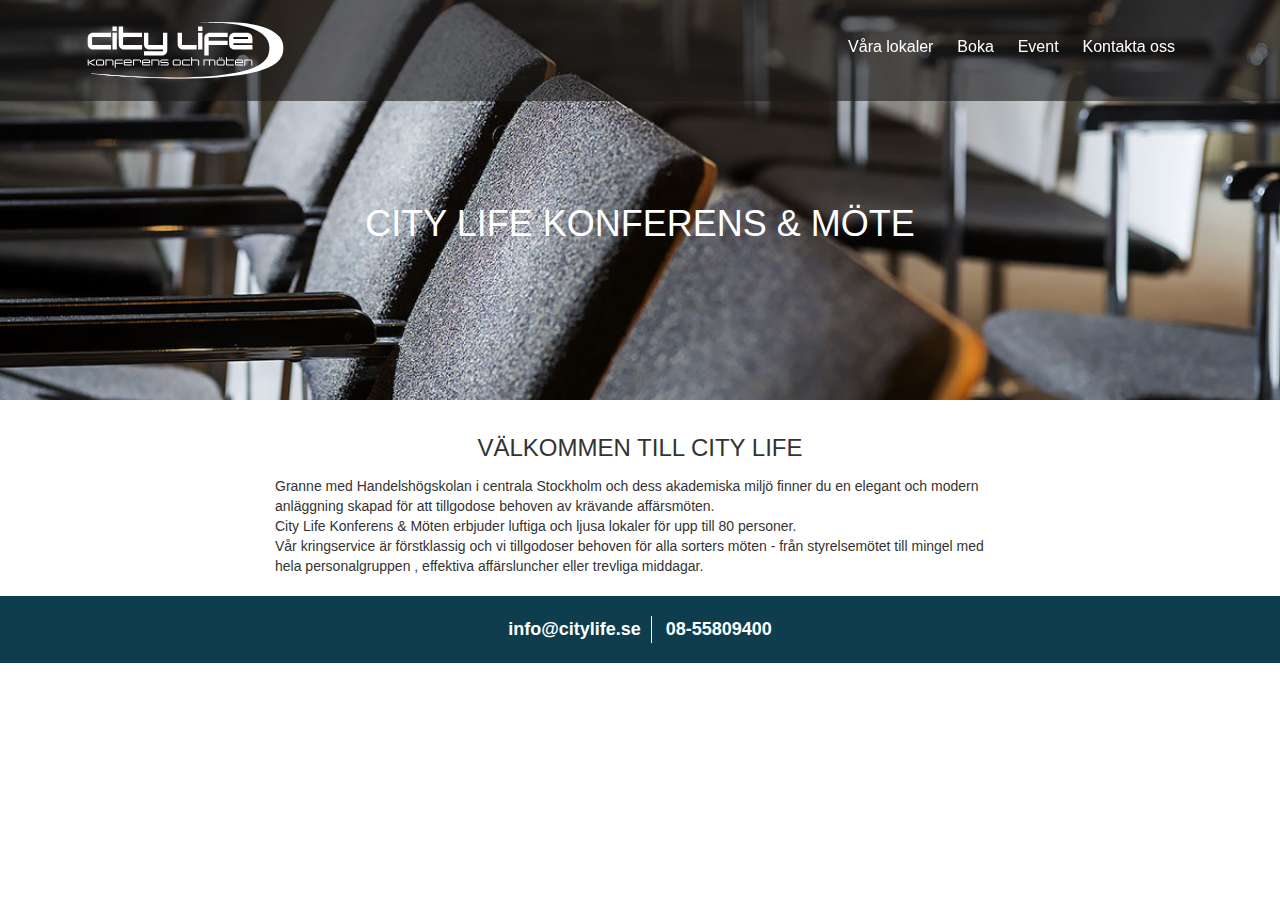
==== index.html @ 8a2322c7 "First commit" ====
<!DOCTYPE html>
<html lang="en">
<head>
	<meta charset="UTF-8">
	<title>Start</title>
	<link rel="stylesheet" href="css/screen.css">
	<script></script>
</head>
<body>
<header>
	<div class="container">
		<div class="col-sm-12">
			<a class="logo"><img src="img/citylife-logo.svg" alt="citylife"></a>
			<nav class="menu">
				<ul>
					<li><a href="#">Våra lokaler</a></li>
					<li><a href="#">Boka</a></li>
					<li><a href="#">Event</a></li>
					<li><a href="#">Kontakta oss</a></li>
				</ul>
			</nav>
		</div>
	</div>
</header>
<div class="section hero" style="background:url('img/cover.jpg')no-repeat center center; background-size:cover;">
	<h1 class="heading"><span>City Life </span>konferens & möte</h1>
</div>
<div class="section">
	<div class="container">
		<div class="col-md-8 col-md-offset-2 text-box">
			<h2>Välkommen till city life</h2>
			<p>Granne med Handelshögskolan i centrala Stockholm och dess akademiska miljö finner du en elegant och modern anläggning skapad för att tillgodose behoven av krävande affärsmöten.</p>
			<p>City Life Konferens & Möten erbjuder luftiga och ljusa lokaler för upp till 80 personer.</p>
			<p>Vår kringservice är förstklassig och vi tillgodoser behoven för alla sorters möten  - från styrelsemötet till mingel med hela personalgruppen , effektiva affärsluncher eller trevliga middagar.</p>
		</div>
	</div>
</div>
<div class="section seaweed">
	<div class="container">
		<div class="col-sm-12">
			<div class="contact-ribbon">
				<div><a href="mailto:info@citylife.se">info@citylife.se</a></div>
				<div><a href="tel:0855809400">08-55809400</a></div>
			</div>
		</div>
	</div>
</div>
<div class="section">
	<div class="container">
		<div class="col-md-4">
			<img src="" alt="">
		</div>
		<div class="col-md-4">
			<img src="" alt="">
		</div>
		<div class="col-md-4">
			<img src="" alt="">
		</div>
	</div>
</div>
	
</body>
</html>
---- css/screen.css ----
/* Welcome to Compass.
 * In this file you should write your main styles. (or centralize your imports)
 * Import this file using the following HTML or equivalent:
 * <link href="/stylesheets/screen.css" media="screen, projection" rel="stylesheet" type="text/css" /> */
html, body, div, span, applet, object, iframe,
h1, h2, h3, h4, h5, h6, p, blockquote, pre,
a, abbr, acronym, address, big, cite, code,
del, dfn, em, img, ins, kbd, q, s, samp,
small, strike, strong, sub, sup, tt, var,
b, u, i, center,
dl, dt, dd, ol, ul, li,
fieldset, form, label, legend,
table, caption, tbody, tfoot, thead, tr, th, td,
article, aside, canvas, details, embed,
figure, figcaption, footer, header, hgroup,
menu, nav, output, ruby, section, summary,
time, mark, audio, video {
  margin: 0;
  padding: 0;
  border: 0;
  font: inherit;
  font-size: 100%;
  vertical-align: baseline; }

html {
  line-height: 1; }

ol, ul {
  list-style: none; }

table {
  border-collapse: collapse;
  border-spacing: 0; }

caption, th, td {
  text-align: left;
  font-weight: normal;
  vertical-align: middle; }

q, blockquote {
  quotes: none; }
  q:before, q:after, blockquote:before, blockquote:after {
    content: "";
    content: none; }

a img {
  border: none; }

article, aside, details, figcaption, figure, footer, header, hgroup, main, menu, nav, section, summary {
  display: block; }

/*!
 * Bootstrap v3.2.0 (http://getbootstrap.com)
 * Copyright 2011-2014 Twitter, Inc.
 * Licensed under MIT (https://github.com/twbs/bootstrap/blob/master/LICENSE)
 */
/*!
 * Generated using the Bootstrap Customizer (http://getbootstrap.com/customize/?id=05fc7b23e7c29fdbbcbc)
 * Config saved to config.json and https://gist.github.com/05fc7b23e7c29fdbbcbc
 */
/*! normalize.css v3.0.1 | MIT License | git.io/normalize */
html {
  font-family: sans-serif;
  -ms-text-size-adjust: 100%;
  -webkit-text-size-adjust: 100%; }

body {
  margin: 0; }

article,
aside,
details,
figcaption,
figure,
footer,
header,
hgroup,
main,
nav,
section,
summary {
  display: block; }

audio,
canvas,
progress,
video {
  display: inline-block;
  vertical-align: baseline; }

audio:not([controls]) {
  display: none;
  height: 0; }

[hidden],
template {
  display: none; }

a {
  background: transparent; }

a:active,
a:hover {
  outline: 0; }

abbr[title] {
  border-bottom: 1px dotted; }

b,
strong {
  font-weight: bold; }

dfn {
  font-style: italic; }

h1 {
  font-size: 2em;
  margin: 0.67em 0; }

mark {
  background: #ff0;
  color: #000; }

small {
  font-size: 80%; }

sub,
sup {
  font-size: 75%;
  line-height: 0;
  position: relative;
  vertical-align: baseline; }

sup {
  top: -0.5em; }

sub {
  bottom: -0.25em; }

img {
  border: 0; }

svg:not(:root) {
  overflow: hidden; }

figure {
  margin: 1em 40px; }

hr {
  -moz-box-sizing: content-box;
  box-sizing: content-box;
  height: 0; }

pre {
  overflow: auto; }

code,
kbd,
pre,
samp {
  font-family: monospace, monospace;
  font-size: 1em; }

button,
input,
optgroup,
select,
textarea {
  color: inherit;
  font: inherit;
  margin: 0; }

button {
  overflow: visible; }

button,
select {
  text-transform: none; }

button,
html input[type="button"],
input[type="reset"],
input[type="submit"] {
  -webkit-appearance: button;
  cursor: pointer; }

button[disabled],
html input[disabled] {
  cursor: default; }

button::-moz-focus-inner,
input::-moz-focus-inner {
  border: 0;
  padding: 0; }

input {
  line-height: normal; }

input[type="checkbox"],
input[type="radio"] {
  box-sizing: border-box;
  padding: 0; }

input[type="number"]::-webkit-inner-spin-button,
input[type="number"]::-webkit-outer-spin-button {
  height: auto; }

input[type="search"] {
  -webkit-appearance: textfield;
  -moz-box-sizing: content-box;
  -webkit-box-sizing: content-box;
  box-sizing: content-box; }

input[type="search"]::-webkit-search-cancel-button,
input[type="search"]::-webkit-search-decoration {
  -webkit-appearance: none; }

fieldset {
  border: 1px solid #c0c0c0;
  margin: 0 2px;
  padding: 0.35em 0.625em 0.75em; }

legend {
  border: 0;
  padding: 0; }

textarea {
  overflow: auto; }

optgroup {
  font-weight: bold; }

table {
  border-collapse: collapse;
  border-spacing: 0; }

td,
th {
  padding: 0; }

* {
  -webkit-box-sizing: border-box;
  -moz-box-sizing: border-box;
  box-sizing: border-box; }

*:before,
*:after {
  -webkit-box-sizing: border-box;
  -moz-box-sizing: border-box;
  box-sizing: border-box; }

html {
  font-size: 10px;
  -webkit-tap-highlight-color: transparent; }

body {
  font-family: "Helvetica Neue", Helvetica, Arial, sans-serif;
  font-size: 14px;
  line-height: 1.42857143;
  color: #333333;
  background-color: #ffffff; }

input,
button,
select,
textarea {
  font-family: inherit;
  font-size: inherit;
  line-height: inherit; }

a {
  color: #428bca;
  text-decoration: none; }

a:hover,
a:focus {
  color: #2a6496;
  text-decoration: underline; }

a:focus {
  outline: thin dotted;
  outline: 5px auto -webkit-focus-ring-color;
  outline-offset: -2px; }

figure {
  margin: 0; }

img {
  vertical-align: middle; }

.img-responsive {
  display: block;
  width: 100% \9;
  max-width: 100%;
  height: auto; }

.img-rounded {
  border-radius: 6px; }

.img-thumbnail {
  padding: 4px;
  line-height: 1.42857143;
  background-color: #ffffff;
  border: 1px solid #dddddd;
  border-radius: 4px;
  -webkit-transition: all 0.2s ease-in-out;
  -o-transition: all 0.2s ease-in-out;
  transition: all 0.2s ease-in-out;
  display: inline-block;
  width: 100% \9;
  max-width: 100%;
  height: auto; }

.img-circle {
  border-radius: 50%; }

hr {
  margin-top: 20px;
  margin-bottom: 20px;
  border: 0;
  border-top: 1px solid #eeeeee; }

.sr-only {
  position: absolute;
  width: 1px;
  height: 1px;
  margin: -1px;
  padding: 0;
  overflow: hidden;
  clip: rect(0, 0, 0, 0);
  border: 0; }

.sr-only-focusable:active,
.sr-only-focusable:focus {
  position: static;
  width: auto;
  height: auto;
  margin: 0;
  overflow: visible;
  clip: auto; }

.container {
  margin-right: auto;
  margin-left: auto;
  padding-left: 15px;
  padding-right: 15px; }

@media (min-width: 768px) {
  .container {
    width: 750px; } }
@media (min-width: 992px) {
  .container {
    width: 970px; } }
@media (min-width: 1200px) {
  .container {
    width: 1170px; } }
.container-fluid {
  margin-right: auto;
  margin-left: auto;
  padding-left: 15px;
  padding-right: 15px; }

.row {
  margin-left: -15px;
  margin-right: -15px; }

.col-xs-1, .col-sm-1, .col-md-1, .col-lg-1, .col-xs-2, .col-sm-2, .col-md-2, .col-lg-2, .col-xs-3, .col-sm-3, .col-md-3, .col-lg-3, .col-xs-4, .col-sm-4, .col-md-4, .col-lg-4, .col-xs-5, .col-sm-5, .col-md-5, .col-lg-5, .col-xs-6, .col-sm-6, .col-md-6, .col-lg-6, .col-xs-7, .col-sm-7, .col-md-7, .col-lg-7, .col-xs-8, .col-sm-8, .col-md-8, .col-lg-8, .col-xs-9, .col-sm-9, .col-md-9, .col-lg-9, .col-xs-10, .col-sm-10, .col-md-10, .col-lg-10, .col-xs-11, .col-sm-11, .col-md-11, .col-lg-11, .col-xs-12, .col-sm-12, .col-md-12, .col-lg-12 {
  position: relative;
  min-height: 1px;
  padding-left: 15px;
  padding-right: 15px; }

.col-xs-1, .col-xs-2, .col-xs-3, .col-xs-4, .col-xs-5, .col-xs-6, .col-xs-7, .col-xs-8, .col-xs-9, .col-xs-10, .col-xs-11, .col-xs-12 {
  float: left; }

.col-xs-12 {
  width: 100%; }

.col-xs-11 {
  width: 91.66666667%; }

.col-xs-10 {
  width: 83.33333333%; }

.col-xs-9 {
  width: 75%; }

.col-xs-8 {
  width: 66.66666667%; }

.col-xs-7 {
  width: 58.33333333%; }

.col-xs-6 {
  width: 50%; }

.col-xs-5 {
  width: 41.66666667%; }

.col-xs-4 {
  width: 33.33333333%; }

.col-xs-3 {
  width: 25%; }

.col-xs-2 {
  width: 16.66666667%; }

.col-xs-1 {
  width: 8.33333333%; }

.col-xs-pull-12 {
  right: 100%; }

.col-xs-pull-11 {
  right: 91.66666667%; }

.col-xs-pull-10 {
  right: 83.33333333%; }

.col-xs-pull-9 {
  right: 75%; }

.col-xs-pull-8 {
  right: 66.66666667%; }

.col-xs-pull-7 {
  right: 58.33333333%; }

.col-xs-pull-6 {
  right: 50%; }

.col-xs-pull-5 {
  right: 41.66666667%; }

.col-xs-pull-4 {
  right: 33.33333333%; }

.col-xs-pull-3 {
  right: 25%; }

.col-xs-pull-2 {
  right: 16.66666667%; }

.col-xs-pull-1 {
  right: 8.33333333%; }

.col-xs-pull-0 {
  right: auto; }

.col-xs-push-12 {
  left: 100%; }

.col-xs-push-11 {
  left: 91.66666667%; }

.col-xs-push-10 {
  left: 83.33333333%; }

.col-xs-push-9 {
  left: 75%; }

.col-xs-push-8 {
  left: 66.66666667%; }

.col-xs-push-7 {
  left: 58.33333333%; }

.col-xs-push-6 {
  left: 50%; }

.col-xs-push-5 {
  left: 41.66666667%; }

.col-xs-push-4 {
  left: 33.33333333%; }

.col-xs-push-3 {
  left: 25%; }

.col-xs-push-2 {
  left: 16.66666667%; }

.col-xs-push-1 {
  left: 8.33333333%; }

.col-xs-push-0 {
  left: auto; }

.col-xs-offset-12 {
  margin-left: 100%; }

.col-xs-offset-11 {
  margin-left: 91.66666667%; }

.col-xs-offset-10 {
  margin-left: 83.33333333%; }

.col-xs-offset-9 {
  margin-left: 75%; }

.col-xs-offset-8 {
  margin-left: 66.66666667%; }

.col-xs-offset-7 {
  margin-left: 58.33333333%; }

.col-xs-offset-6 {
  margin-left: 50%; }

.col-xs-offset-5 {
  margin-left: 41.66666667%; }

.col-xs-offset-4 {
  margin-left: 33.33333333%; }

.col-xs-offset-3 {
  margin-left: 25%; }

.col-xs-offset-2 {
  margin-left: 16.66666667%; }

.col-xs-offset-1 {
  margin-left: 8.33333333%; }

.col-xs-offset-0 {
  margin-left: 0%; }

@media (min-width: 768px) {
  .col-sm-1, .col-sm-2, .col-sm-3, .col-sm-4, .col-sm-5, .col-sm-6, .col-sm-7, .col-sm-8, .col-sm-9, .col-sm-10, .col-sm-11, .col-sm-12 {
    float: left; }

  .col-sm-12 {
    width: 100%; }

  .col-sm-11 {
    width: 91.66666667%; }

  .col-sm-10 {
    width: 83.33333333%; }

  .col-sm-9 {
    width: 75%; }

  .col-sm-8 {
    width: 66.66666667%; }

  .col-sm-7 {
    width: 58.33333333%; }

  .col-sm-6 {
    width: 50%; }

  .col-sm-5 {
    width: 41.66666667%; }

  .col-sm-4 {
    width: 33.33333333%; }

  .col-sm-3 {
    width: 25%; }

  .col-sm-2 {
    width: 16.66666667%; }

  .col-sm-1 {
    width: 8.33333333%; }

  .col-sm-pull-12 {
    right: 100%; }

  .col-sm-pull-11 {
    right: 91.66666667%; }

  .col-sm-pull-10 {
    right: 83.33333333%; }

  .col-sm-pull-9 {
    right: 75%; }

  .col-sm-pull-8 {
    right: 66.66666667%; }

  .col-sm-pull-7 {
    right: 58.33333333%; }

  .col-sm-pull-6 {
    right: 50%; }

  .col-sm-pull-5 {
    right: 41.66666667%; }

  .col-sm-pull-4 {
    right: 33.33333333%; }

  .col-sm-pull-3 {
    right: 25%; }

  .col-sm-pull-2 {
    right: 16.66666667%; }

  .col-sm-pull-1 {
    right: 8.33333333%; }

  .col-sm-pull-0 {
    right: auto; }

  .col-sm-push-12 {
    left: 100%; }

  .col-sm-push-11 {
    left: 91.66666667%; }

  .col-sm-push-10 {
    left: 83.33333333%; }

  .col-sm-push-9 {
    left: 75%; }

  .col-sm-push-8 {
    left: 66.66666667%; }

  .col-sm-push-7 {
    left: 58.33333333%; }

  .col-sm-push-6 {
    left: 50%; }

  .col-sm-push-5 {
    left: 41.66666667%; }

  .col-sm-push-4 {
    left: 33.33333333%; }

  .col-sm-push-3 {
    left: 25%; }

  .col-sm-push-2 {
    left: 16.66666667%; }

  .col-sm-push-1 {
    left: 8.33333333%; }

  .col-sm-push-0 {
    left: auto; }

  .col-sm-offset-12 {
    margin-left: 100%; }

  .col-sm-offset-11 {
    margin-left: 91.66666667%; }

  .col-sm-offset-10 {
    margin-left: 83.33333333%; }

  .col-sm-offset-9 {
    margin-left: 75%; }

  .col-sm-offset-8 {
    margin-left: 66.66666667%; }

  .col-sm-offset-7 {
    margin-left: 58.33333333%; }

  .col-sm-offset-6 {
    margin-left: 50%; }

  .col-sm-offset-5 {
    margin-left: 41.66666667%; }

  .col-sm-offset-4 {
    margin-left: 33.33333333%; }

  .col-sm-offset-3 {
    margin-left: 25%; }

  .col-sm-offset-2 {
    margin-left: 16.66666667%; }

  .col-sm-offset-1 {
    margin-left: 8.33333333%; }

  .col-sm-offset-0 {
    margin-left: 0%; } }
@media (min-width: 992px) {
  .col-md-1, .col-md-2, .col-md-3, .col-md-4, .col-md-5, .col-md-6, .col-md-7, .col-md-8, .col-md-9, .col-md-10, .col-md-11, .col-md-12 {
    float: left; }

  .col-md-12 {
    width: 100%; }

  .col-md-11 {
    width: 91.66666667%; }

  .col-md-10 {
    width: 83.33333333%; }

  .col-md-9 {
    width: 75%; }

  .col-md-8 {
    width: 66.66666667%; }

  .col-md-7 {
    width: 58.33333333%; }

  .col-md-6 {
    width: 50%; }

  .col-md-5 {
    width: 41.66666667%; }

  .col-md-4 {
    width: 33.33333333%; }

  .col-md-3 {
    width: 25%; }

  .col-md-2 {
    width: 16.66666667%; }

  .col-md-1 {
    width: 8.33333333%; }

  .col-md-pull-12 {
    right: 100%; }

  .col-md-pull-11 {
    right: 91.66666667%; }

  .col-md-pull-10 {
    right: 83.33333333%; }

  .col-md-pull-9 {
    right: 75%; }

  .col-md-pull-8 {
    right: 66.66666667%; }

  .col-md-pull-7 {
    right: 58.33333333%; }

  .col-md-pull-6 {
    right: 50%; }

  .col-md-pull-5 {
    right: 41.66666667%; }

  .col-md-pull-4 {
    right: 33.33333333%; }

  .col-md-pull-3 {
    right: 25%; }

  .col-md-pull-2 {
    right: 16.66666667%; }

  .col-md-pull-1 {
    right: 8.33333333%; }

  .col-md-pull-0 {
    right: auto; }

  .col-md-push-12 {
    left: 100%; }

  .col-md-push-11 {
    left: 91.66666667%; }

  .col-md-push-10 {
    left: 83.33333333%; }

  .col-md-push-9 {
    left: 75%; }

  .col-md-push-8 {
    left: 66.66666667%; }

  .col-md-push-7 {
    left: 58.33333333%; }

  .col-md-push-6 {
    left: 50%; }

  .col-md-push-5 {
    left: 41.66666667%; }

  .col-md-push-4 {
    left: 33.33333333%; }

  .col-md-push-3 {
    left: 25%; }

  .col-md-push-2 {
    left: 16.66666667%; }

  .col-md-push-1 {
    left: 8.33333333%; }

  .col-md-push-0 {
    left: auto; }

  .col-md-offset-12 {
    margin-left: 100%; }

  .col-md-offset-11 {
    margin-left: 91.66666667%; }

  .col-md-offset-10 {
    margin-left: 83.33333333%; }

  .col-md-offset-9 {
    margin-left: 75%; }

  .col-md-offset-8 {
    margin-left: 66.66666667%; }

  .col-md-offset-7 {
    margin-left: 58.33333333%; }

  .col-md-offset-6 {
    margin-left: 50%; }

  .col-md-offset-5 {
    margin-left: 41.66666667%; }

  .col-md-offset-4 {
    margin-left: 33.33333333%; }

  .col-md-offset-3 {
    margin-left: 25%; }

  .col-md-offset-2 {
    margin-left: 16.66666667%; }

  .col-md-offset-1 {
    margin-left: 8.33333333%; }

  .col-md-offset-0 {
    margin-left: 0%; } }
@media (min-width: 1200px) {
  .col-lg-1, .col-lg-2, .col-lg-3, .col-lg-4, .col-lg-5, .col-lg-6, .col-lg-7, .col-lg-8, .col-lg-9, .col-lg-10, .col-lg-11, .col-lg-12 {
    float: left; }

  .col-lg-12 {
    width: 100%; }

  .col-lg-11 {
    width: 91.66666667%; }

  .col-lg-10 {
    width: 83.33333333%; }

  .col-lg-9 {
    width: 75%; }

  .col-lg-8 {
    width: 66.66666667%; }

  .col-lg-7 {
    width: 58.33333333%; }

  .col-lg-6 {
    width: 50%; }

  .col-lg-5 {
    width: 41.66666667%; }

  .col-lg-4 {
    width: 33.33333333%; }

  .col-lg-3 {
    width: 25%; }

  .col-lg-2 {
    width: 16.66666667%; }

  .col-lg-1 {
    width: 8.33333333%; }

  .col-lg-pull-12 {
    right: 100%; }

  .col-lg-pull-11 {
    right: 91.66666667%; }

  .col-lg-pull-10 {
    right: 83.33333333%; }

  .col-lg-pull-9 {
    right: 75%; }

  .col-lg-pull-8 {
    right: 66.66666667%; }

  .col-lg-pull-7 {
    right: 58.33333333%; }

  .col-lg-pull-6 {
    right: 50%; }

  .col-lg-pull-5 {
    right: 41.66666667%; }

  .col-lg-pull-4 {
    right: 33.33333333%; }

  .col-lg-pull-3 {
    right: 25%; }

  .col-lg-pull-2 {
    right: 16.66666667%; }

  .col-lg-pull-1 {
    right: 8.33333333%; }

  .col-lg-pull-0 {
    right: auto; }

  .col-lg-push-12 {
    left: 100%; }

  .col-lg-push-11 {
    left: 91.66666667%; }

  .col-lg-push-10 {
    left: 83.33333333%; }

  .col-lg-push-9 {
    left: 75%; }

  .col-lg-push-8 {
    left: 66.66666667%; }

  .col-lg-push-7 {
    left: 58.33333333%; }

  .col-lg-push-6 {
    left: 50%; }

  .col-lg-push-5 {
    left: 41.66666667%; }

  .col-lg-push-4 {
    left: 33.33333333%; }

  .col-lg-push-3 {
    left: 25%; }

  .col-lg-push-2 {
    left: 16.66666667%; }

  .col-lg-push-1 {
    left: 8.33333333%; }

  .col-lg-push-0 {
    left: auto; }

  .col-lg-offset-12 {
    margin-left: 100%; }

  .col-lg-offset-11 {
    margin-left: 91.66666667%; }

  .col-lg-offset-10 {
    margin-left: 83.33333333%; }

  .col-lg-offset-9 {
    margin-left: 75%; }

  .col-lg-offset-8 {
    margin-left: 66.66666667%; }

  .col-lg-offset-7 {
    margin-left: 58.33333333%; }

  .col-lg-offset-6 {
    margin-left: 50%; }

  .col-lg-offset-5 {
    margin-left: 41.66666667%; }

  .col-lg-offset-4 {
    margin-left: 33.33333333%; }

  .col-lg-offset-3 {
    margin-left: 25%; }

  .col-lg-offset-2 {
    margin-left: 16.66666667%; }

  .col-lg-offset-1 {
    margin-left: 8.33333333%; }

  .col-lg-offset-0 {
    margin-left: 0%; } }
.clearfix:before,
.clearfix:after,
.container:before,
.container:after,
.container-fluid:before,
.container-fluid:after,
.row:before,
.row:after {
  content: " ";
  display: table; }

.clearfix:after,
.container:after,
.container-fluid:after,
.row:after {
  clear: both; }

.center-block {
  display: block;
  margin-left: auto;
  margin-right: auto; }

.pull-right {
  float: right !important; }

.pull-left {
  float: left !important; }

.hide {
  display: none !important; }

.show {
  display: block !important; }

.invisible {
  visibility: hidden; }

.text-hide {
  font: 0/0 a;
  color: transparent;
  text-shadow: none;
  background-color: transparent;
  border: 0; }

.hidden {
  display: none !important;
  visibility: hidden !important; }

.affix {
  position: fixed;
  -webkit-transform: translate3d(0, 0, 0);
  transform: translate3d(0, 0, 0); }

.nav-justified {
  width: 100%; }

.nav-justified > li {
  float: none; }

.nav-justified > li > a {
  margin-bottom: 5px;
  text-align: center; }

.nav-justified > .dropdown .dropdown-menu {
  top: auto;
  left: auto; }

@media (min-width: 768px) {
  .nav-justified > li {
    display: table-cell;
    width: 1%; }

  .nav-justified > li > a {
    margin-bottom: 0; } }
.fade {
  opacity: 0;
  -webkit-transition: opacity .15s linear;
  -o-transition: opacity .15s linear;
  transition: opacity .15s linear; }

.fade.in {
  opacity: 1; }

.collapsing {
  position: relative;
  height: 0;
  overflow: hidden;
  -webkit-transition: height .35s ease;
  -o-transition: height .35s ease;
  transition: height .35s ease; }

.btn {
  display: inline-block;
  padding: 6px 12px;
  margin-bottom: 0;
  font-size: 14px;
  font-weight: 400;
  line-height: 1.42857143;
  text-align: center;
  white-space: nowrap;
  vertical-align: middle;
  cursor: pointer;
  -webkit-user-select: none;
  -moz-user-select: none;
  -ms-user-select: none;
  user-select: none;
  background-image: none;
  border: 1px solid transparent;
  border-radius: 4px; }

.btn:focus, .btn:active:focus, .btn.active:focus {
  outline: thin dotted;
  outline: 5px auto -webkit-focus-ring-color;
  outline-offset: -2px; }

.btn:hover, .btn:focus {
  color: #333;
  text-decoration: none; }

.btn:active, .btn.active {
  background-image: none;
  outline: 0;
  -webkit-box-shadow: inset 0 3px 5px rgba(0, 0, 0, 0.125);
  box-shadow: inset 0 3px 5px rgba(0, 0, 0, 0.125); }

.btn.disabled, .btn[disabled], fieldset[disabled] .btn {
  pointer-events: none;
  cursor: not-allowed;
  filter: alpha(opacity=65);
  -webkit-box-shadow: none;
  box-shadow: none;
  opacity: 0.65; }

.btn-default {
  color: #333;
  background-color: #fff;
  border-color: #ccc; }

.btn-default:hover, .btn-default:focus, .btn-default:active, .btn-default.active, .open > .dropdown-toggle.btn-default {
  color: #333;
  background-color: #e6e6e6;
  border-color: #adadad; }

.btn-default:active, .btn-default.active, .open > .dropdown-toggle.btn-default {
  background-image: none; }

.btn-default.disabled, .btn-default[disabled], fieldset[disabled] .btn-default, .btn-default.disabled:hover, .btn-default[disabled]:hover, fieldset[disabled] .btn-default:hover, .btn-default.disabled:focus, .btn-default[disabled]:focus, fieldset[disabled] .btn-default:focus, .btn-default.disabled:active, .btn-default[disabled]:active, fieldset[disabled] .btn-default:active, .btn-default.disabled.active, .btn-default[disabled].active, fieldset[disabled] .btn-default.active {
  background-color: #fff;
  border-color: #ccc; }

.btn-default .badge {
  color: #fff;
  background-color: #333; }

.btn-primary {
  color: #fff;
  background-color: #428bca;
  border-color: #357ebd; }

.btn-primary:hover, .btn-primary:focus, .btn-primary:active, .btn-primary.active, .open > .dropdown-toggle.btn-primary {
  color: #fff;
  background-color: #3071a9;
  border-color: #285e8e; }

.btn-primary:active, .btn-primary.active, .open > .dropdown-toggle.btn-primary {
  background-image: none; }

.btn-primary.disabled, .btn-primary[disabled], fieldset[disabled] .btn-primary, .btn-primary.disabled:hover, .btn-primary[disabled]:hover, fieldset[disabled] .btn-primary:hover, .btn-primary.disabled:focus, .btn-primary[disabled]:focus, fieldset[disabled] .btn-primary:focus, .btn-primary.disabled:active, .btn-primary[disabled]:active, fieldset[disabled] .btn-primary:active, .btn-primary.disabled.active, .btn-primary[disabled].active, fieldset[disabled] .btn-primary.active {
  background-color: #428bca;
  border-color: #357ebd; }

.btn-primary .badge {
  color: #428bca;
  background-color: #fff; }

.btn-success {
  color: #fff;
  background-color: #5cb85c;
  border-color: #4cae4c; }

.btn-success:hover, .btn-success:focus, .btn-success:active, .btn-success.active, .open > .dropdown-toggle.btn-success {
  color: #fff;
  background-color: #449d44;
  border-color: #398439; }

.btn-success:active, .btn-success.active, .open > .dropdown-toggle.btn-success {
  background-image: none; }

.btn-success.disabled, .btn-success[disabled], fieldset[disabled] .btn-success, .btn-success.disabled:hover, .btn-success[disabled]:hover, fieldset[disabled] .btn-success:hover, .btn-success.disabled:focus, .btn-success[disabled]:focus, fieldset[disabled] .btn-success:focus, .btn-success.disabled:active, .btn-success[disabled]:active, fieldset[disabled] .btn-success:active, .btn-success.disabled.active, .btn-success[disabled].active, fieldset[disabled] .btn-success.active {
  background-color: #5cb85c;
  border-color: #4cae4c; }

.btn-success .badge {
  color: #5cb85c;
  background-color: #fff; }

.btn-info {
  color: #fff;
  background-color: #5bc0de;
  border-color: #46b8da; }

.btn-info:hover, .btn-info:focus, .btn-info:active, .btn-info.active, .open > .dropdown-toggle.btn-info {
  color: #fff;
  background-color: #31b0d5;
  border-color: #269abc; }

.btn-info:active, .btn-info.active, .open > .dropdown-toggle.btn-info {
  background-image: none; }

.btn-info.disabled, .btn-info[disabled], fieldset[disabled] .btn-info, .btn-info.disabled:hover, .btn-info[disabled]:hover, fieldset[disabled] .btn-info:hover, .btn-info.disabled:focus, .btn-info[disabled]:focus, fieldset[disabled] .btn-info:focus, .btn-info.disabled:active, .btn-info[disabled]:active, fieldset[disabled] .btn-info:active, .btn-info.disabled.active, .btn-info[disabled].active, fieldset[disabled] .btn-info.active {
  background-color: #5bc0de;
  border-color: #46b8da; }

.btn-info .badge {
  color: #5bc0de;
  background-color: #fff; }

.btn-warning {
  color: #fff;
  background-color: #f0ad4e;
  border-color: #eea236; }

.btn-warning:hover, .btn-warning:focus, .btn-warning:active, .btn-warning.active, .open > .dropdown-toggle.btn-warning {
  color: #fff;
  background-color: #ec971f;
  border-color: #d58512; }

.btn-warning:active, .btn-warning.active, .open > .dropdown-toggle.btn-warning {
  background-image: none; }

.btn-warning.disabled, .btn-warning[disabled], fieldset[disabled] .btn-warning, .btn-warning.disabled:hover, .btn-warning[disabled]:hover, fieldset[disabled] .btn-warning:hover, .btn-warning.disabled:focus, .btn-warning[disabled]:focus, fieldset[disabled] .btn-warning:focus, .btn-warning.disabled:active, .btn-warning[disabled]:active, fieldset[disabled] .btn-warning:active, .btn-warning.disabled.active, .btn-warning[disabled].active, fieldset[disabled] .btn-warning.active {
  background-color: #f0ad4e;
  border-color: #eea236; }

.btn-warning .badge {
  color: #f0ad4e;
  background-color: #fff; }

.btn-danger {
  color: #fff;
  background-color: #d9534f;
  border-color: #d43f3a; }

.btn-danger:hover, .btn-danger:focus, .btn-danger:active, .btn-danger.active, .open > .dropdown-toggle.btn-danger {
  color: #fff;
  background-color: #c9302c;
  border-color: #ac2925; }

.btn-danger:active, .btn-danger.active, .open > .dropdown-toggle.btn-danger {
  background-image: none; }

.btn-danger.disabled, .btn-danger[disabled], fieldset[disabled] .btn-danger, .btn-danger.disabled:hover, .btn-danger[disabled]:hover, fieldset[disabled] .btn-danger:hover, .btn-danger.disabled:focus, .btn-danger[disabled]:focus, fieldset[disabled] .btn-danger:focus, .btn-danger.disabled:active, .btn-danger[disabled]:active, fieldset[disabled] .btn-danger:active, .btn-danger.disabled.active, .btn-danger[disabled].active, fieldset[disabled] .btn-danger.active {
  background-color: #d9534f;
  border-color: #d43f3a; }

.btn-danger .badge {
  color: #d9534f;
  background-color: #fff; }

.btn-link {
  font-weight: 400;
  color: #428bca;
  cursor: pointer;
  border-radius: 0; }

.btn-link, .btn-link:active, .btn-link[disabled], fieldset[disabled] .btn-link {
  background-color: transparent;
  -webkit-box-shadow: none;
  box-shadow: none; }

.btn-link, .btn-link:hover, .btn-link:focus, .btn-link:active {
  border-color: transparent; }

.btn-link:hover, .btn-link:focus {
  color: #2a6496;
  text-decoration: underline;
  background-color: transparent; }

.btn-link[disabled]:hover, fieldset[disabled] .btn-link:hover, .btn-link[disabled]:focus, fieldset[disabled] .btn-link:focus {
  color: #777;
  text-decoration: none; }

.btn-lg, .btn-group-lg > .btn {
  padding: 10px 16px;
  font-size: 18px;
  line-height: 1.33;
  border-radius: 6px; }

.btn-sm, .btn-group-sm > .btn {
  padding: 5px 10px;
  font-size: 12px;
  line-height: 1.5;
  border-radius: 3px; }

.btn-xs, .btn-group-xs > .btn {
  padding: 1px 5px;
  font-size: 12px;
  line-height: 1.5;
  border-radius: 3px; }

.btn-block {
  display: block;
  width: 100%; }

.btn-block + .btn-block {
  margin-top: 5px; }

input[type=submit].btn-block, input[type=reset].btn-block, input[type=button].btn-block {
  width: 100%; }

.fade {
  opacity: 0;
  -webkit-transition: opacity .15s linear;
  -o-transition: opacity .15s linear;
  transition: opacity 0.15s linear; }

.fade.in {
  opacity: 1; }

.collapse {
  display: none; }

.collapse.in {
  display: block; }

tr.collapse.in {
  display: table-row; }

tbody.collapse.in {
  display: table-row-group; }

.collapsing {
  position: relative;
  height: 0;
  overflow: hidden;
  -webkit-transition: height .35s ease;
  -o-transition: height .35s ease;
  transition: height 0.35s ease; }

.caret {
  display: inline-block;
  width: 22px;
  height: 20px;
  margin-left: 2px;
  vertical-align: middle;
  border-top: 4px solid;
  border-right: 4px solid transparent;
  border-left: 4px solid transparent; }

.dropdown {
  position: relative; }

.dropdown-toggle:focus {
  outline: 0; }

.dropdown-menu {
  position: absolute;
  top: 100%;
  left: 0;
  z-index: 1000;
  display: none;
  float: left;
  min-width: 160px;
  padding: 5px 0;
  margin: 2px 0 0;
  font-size: 14px;
  text-align: left;
  list-style: none;
  background-color: #fff;
  -webkit-background-clip: padding-box;
  background-clip: padding-box;
  border: 1px solid #ccc;
  border: 1px solid rgba(0, 0, 0, 0.15);
  border-radius: 4px;
  -webkit-box-shadow: 0 6px 12px rgba(0, 0, 0, 0.175);
  box-shadow: 0 6px 12px rgba(0, 0, 0, 0.175); }

.dropdown-menu.pull-right {
  right: 0;
  left: auto; }

.dropdown-menu .divider {
  height: 1px;
  margin: 9px 0;
  overflow: hidden;
  background-color: #e5e5e5; }

.dropdown-menu > li > a {
  display: block;
  padding: 3px 20px;
  clear: both;
  font-weight: 400;
  line-height: 1.42857143;
  color: #333;
  white-space: nowrap; }

.dropdown-menu > li > a:hover, .dropdown-menu > li > a:focus {
  color: #262626;
  text-decoration: none;
  background-color: #f5f5f5; }

.dropdown-menu > .active > a, .dropdown-menu > .active > a:hover, .dropdown-menu > .active > a:focus {
  color: #fff;
  text-decoration: none;
  background-color: #428bca;
  outline: 0; }

.dropdown-menu > .disabled > a, .dropdown-menu > .disabled > a:hover, .dropdown-menu > .disabled > a:focus {
  color: #777; }

.dropdown-menu > .disabled > a:hover, .dropdown-menu > .disabled > a:focus {
  text-decoration: none;
  cursor: not-allowed;
  background-color: transparent;
  background-image: none;
  filter: progid:DXImageTransform.Microsoft.gradient(enabled=false); }

.open > .dropdown-menu {
  display: block; }

.open > a {
  outline: 0; }

.dropdown-menu-right {
  right: 0;
  left: auto; }

.dropdown-menu-left {
  right: auto;
  left: 0; }

.dropdown-header {
  display: block;
  padding: 3px 20px;
  font-size: 12px;
  line-height: 1.42857143;
  color: #777;
  white-space: nowrap; }

.dropdown-backdrop {
  position: fixed;
  top: 0;
  right: 0;
  bottom: 0;
  left: 0;
  z-index: 990; }

.pull-right > .dropdown-menu {
  right: 0;
  left: auto; }

.dropup .caret, .navbar-fixed-bottom .dropdown .caret {
  content: "";
  border-top: 0;
  border-bottom: 4px solid; }

.dropup .dropdown-menu, .navbar-fixed-bottom .dropdown .dropdown-menu {
  top: auto;
  bottom: 100%;
  margin-bottom: 1px; }

@media (min-width: 768px) {
  .navbar-right .dropdown-menu {
    right: 0;
    left: auto; }

  .navbar-right .dropdown-menu-left {
    right: auto;
    left: 0; } }
.btn-group, .btn-group-vertical {
  position: relative;
  display: inline-block;
  vertical-align: middle; }

.btn-group > .btn, .btn-group-vertical > .btn {
  position: relative;
  float: left; }

.btn-group > .btn:hover, .btn-group-vertical > .btn:hover, .btn-group > .btn:focus, .btn-group-vertical > .btn:focus, .btn-group > .btn:active, .btn-group-vertical > .btn:active, .btn-group > .btn.active, .btn-group-vertical > .btn.active {
  z-index: 2; }

.btn-group > .btn:focus, .btn-group-vertical > .btn:focus {
  outline: 0; }

.btn-group .btn + .btn, .btn-group .btn + .btn-group, .btn-group .btn-group + .btn, .btn-group .btn-group + .btn-group {
  margin-left: -1px; }

.btn-toolbar {
  margin-left: -5px; }

.btn-toolbar .btn-group, .btn-toolbar .input-group {
  float: left; }

.btn-toolbar > .btn, .btn-toolbar > .btn-group, .btn-toolbar > .input-group {
  margin-left: 5px; }

.btn-group > .btn:not(:first-child):not(:last-child):not(.dropdown-toggle) {
  border-radius: 0; }

.btn-group > .btn:first-child {
  margin-left: 0; }

.btn-group > .btn:first-child:not(:last-child):not(.dropdown-toggle) {
  border-top-right-radius: 0;
  border-bottom-right-radius: 0; }

.btn-group > .btn:last-child:not(:first-child), .btn-group > .dropdown-toggle:not(:first-child) {
  border-top-left-radius: 0;
  border-bottom-left-radius: 0; }

.btn-group > .btn-group {
  float: left; }

.btn-group > .btn-group:not(:first-child):not(:last-child) > .btn {
  border-radius: 0; }

.btn-group > .btn-group:first-child > .btn:last-child, .btn-group > .btn-group:first-child > .dropdown-toggle {
  border-top-right-radius: 0;
  border-bottom-right-radius: 0; }

.btn-group > .btn-group:last-child > .btn:first-child {
  border-top-left-radius: 0;
  border-bottom-left-radius: 0; }

.btn-group .dropdown-toggle:active, .btn-group.open .dropdown-toggle {
  outline: 0; }

.btn-group > .btn + .dropdown-toggle {
  padding-right: 8px;
  padding-left: 8px; }

.btn-group > .btn-lg + .dropdown-toggle {
  padding-right: 12px;
  padding-left: 12px; }

.btn-group.open .dropdown-toggle {
  -webkit-box-shadow: inset 0 3px 5px rgba(0, 0, 0, 0.125);
  box-shadow: inset 0 3px 5px rgba(0, 0, 0, 0.125); }

.btn-group.open .dropdown-toggle.btn-link {
  -webkit-box-shadow: none;
  box-shadow: none; }

.btn .caret {
  margin-left: 0; }

.btn-lg .caret {
  border-width: 5px 5px 0;
  border-bottom-width: 0; }

.dropup .btn-lg .caret {
  border-width: 0 5px 5px; }

.btn-group-vertical > .btn, .btn-group-vertical > .btn-group, .btn-group-vertical > .btn-group > .btn {
  display: block;
  float: none;
  width: 100%;
  max-width: 100%; }

.btn-group-vertical > .btn-group > .btn {
  float: none; }

.btn-group-vertical > .btn + .btn, .btn-group-vertical > .btn + .btn-group, .btn-group-vertical > .btn-group + .btn, .btn-group-vertical > .btn-group + .btn-group {
  margin-top: -1px;
  margin-left: 0; }

.btn-group-vertical > .btn:not(:first-child):not(:last-child) {
  border-radius: 0; }

.btn-group-vertical > .btn:first-child:not(:last-child) {
  border-top-right-radius: 4px;
  border-bottom-right-radius: 0;
  border-bottom-left-radius: 0; }

.btn-group-vertical > .btn:last-child:not(:first-child) {
  border-top-left-radius: 0;
  border-top-right-radius: 0;
  border-bottom-left-radius: 4px; }

.btn-group-vertical > .btn-group:not(:first-child):not(:last-child) > .btn {
  border-radius: 0; }

.btn-group-vertical > .btn-group:first-child:not(:last-child) > .btn:last-child, .btn-group-vertical > .btn-group:first-child:not(:last-child) > .dropdown-toggle {
  border-bottom-right-radius: 0;
  border-bottom-left-radius: 0; }

.btn-group-vertical > .btn-group:last-child:not(:first-child) > .btn:first-child {
  border-top-left-radius: 0;
  border-top-right-radius: 0; }

.btn-group-justified {
  display: table;
  width: 100%;
  table-layout: fixed;
  border-collapse: separate; }

.btn-group-justified > .btn, .btn-group-justified > .btn-group {
  display: table-cell;
  float: none;
  width: 1%; }

.btn-group-justified > .btn-group .btn {
  width: 100%; }

.btn-group-justified > .btn-group .dropdown-menu {
  left: auto; }

[data-toggle=buttons] > .btn > input[type=radio], [data-toggle=buttons] > .btn > input[type=checkbox] {
  position: absolute;
  z-index: -1;
  filter: alpha(opacity=0);
  opacity: 0; }

.hero {
  height: 400px;
  overflow: hidden; }
  .hero .heading {
    text-align: center;
    position: relative;
    top: 50%;
    -webkit-transform: translateY(-50%);
    -ms-transform: translateY(-50%);
    transform: translateY(-50%);
    color: #FFFFFF;
    text-transform: uppercase;
    font-size: 36px; }

.contact-ribbon {
  text-align: center; }
  .contact-ribbon div {
    display: inline-block;
    padding: 0 10px; }
    .contact-ribbon div:first-child {
      border-right: 1px solid #FFFFFF; }
  .contact-ribbon a {
    color: #FFFFFF;
    font-size: 18px;
    line-height: 1.5;
    font-weight: bold;
    display: inline-block; }

h1 {
  font-size: 36px;
  line-height: 1.5; }

h2 {
  font-size: 24px;
  line-height: 1.5;
  text-align: center;
  text-transform: uppercase;
  margin: 10px 0; }

.section {
  margin-bottom: 20px; }
  .section.seaweed {
    background: #0E3E4E;
    padding: 20px 0; }

header {
  background: rgba(26, 25, 25, 0.6);
  position: fixed;
  width: 100%; }
  header .logo {
    float: left;
    display: inline-block;
    margin: 20px 0; }
    header .logo img {
      width: 200px;
      height: auto; }
  header .menu {
    line-height: 55px;
    display: block;
    float: right;
    padding: 20px 0; }
    header .menu ul li {
      display: inline;
      line-height: 1.5;
      margin-right: 20px; }
      header .menu ul li a {
        color: #FFFFFF;
        font-size: 16px; }
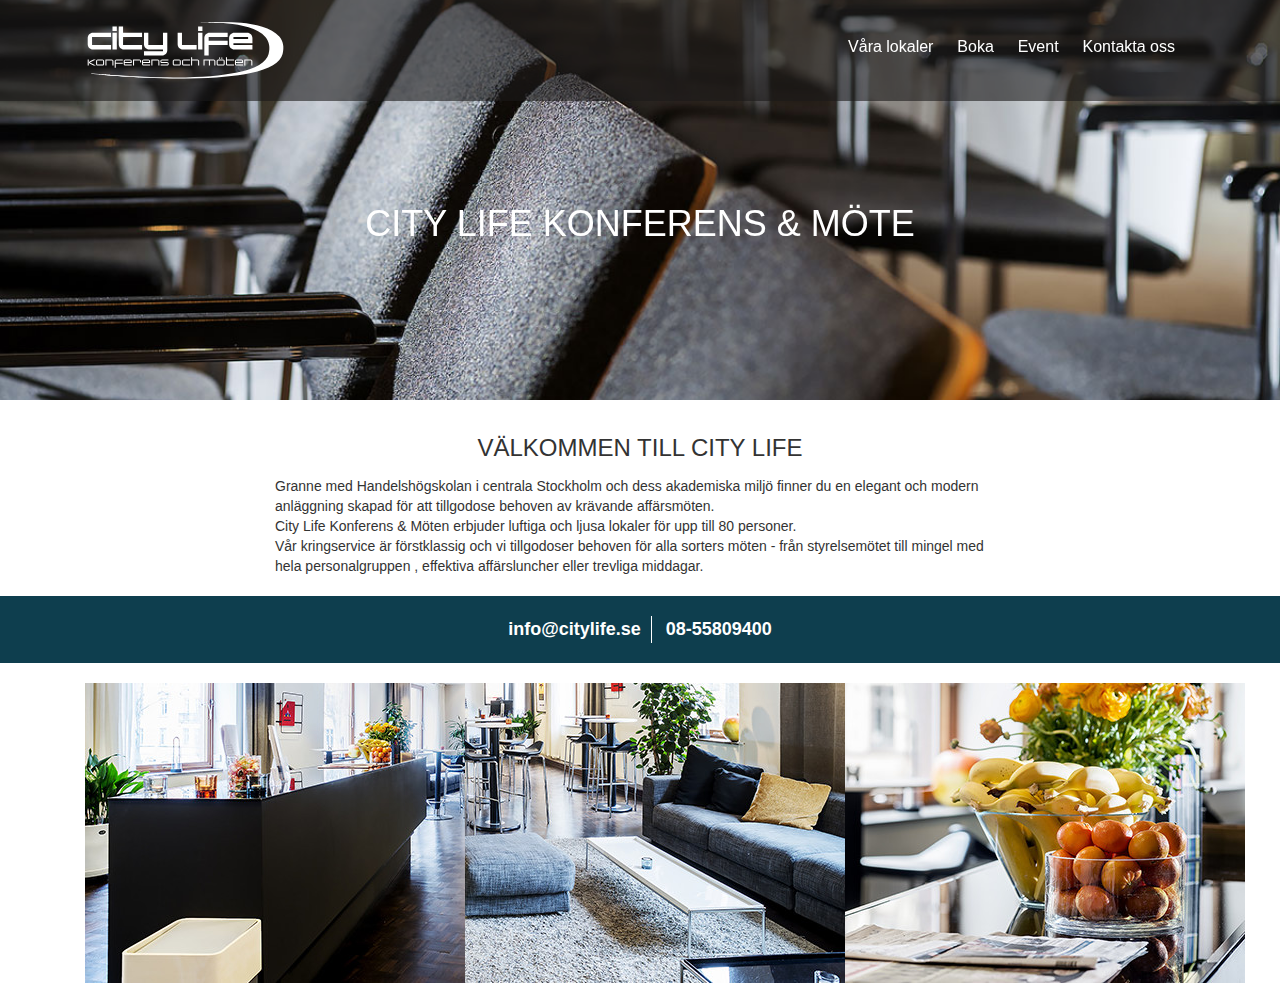
==== commit 16cd56c4: "unfinished markup" ====
--- a/index.html
+++ b/index.html
@@ -48,13 +48,13 @@
 <div class="section">
 	<div class="container">
 		<div class="col-md-4">
-			<img src="" alt="">
+			<img src="img/lokal1.jpg" alt="lokal1">
 		</div>
 		<div class="col-md-4">
-			<img src="" alt="">
+			<img src="img/lokal2.jpg" alt="lokal2">
 		</div>
 		<div class="col-md-4">
-			<img src="" alt="">
+			<img src="img/lokal3.jpg" alt="lokal3">
 		</div>
 	</div>
 </div>
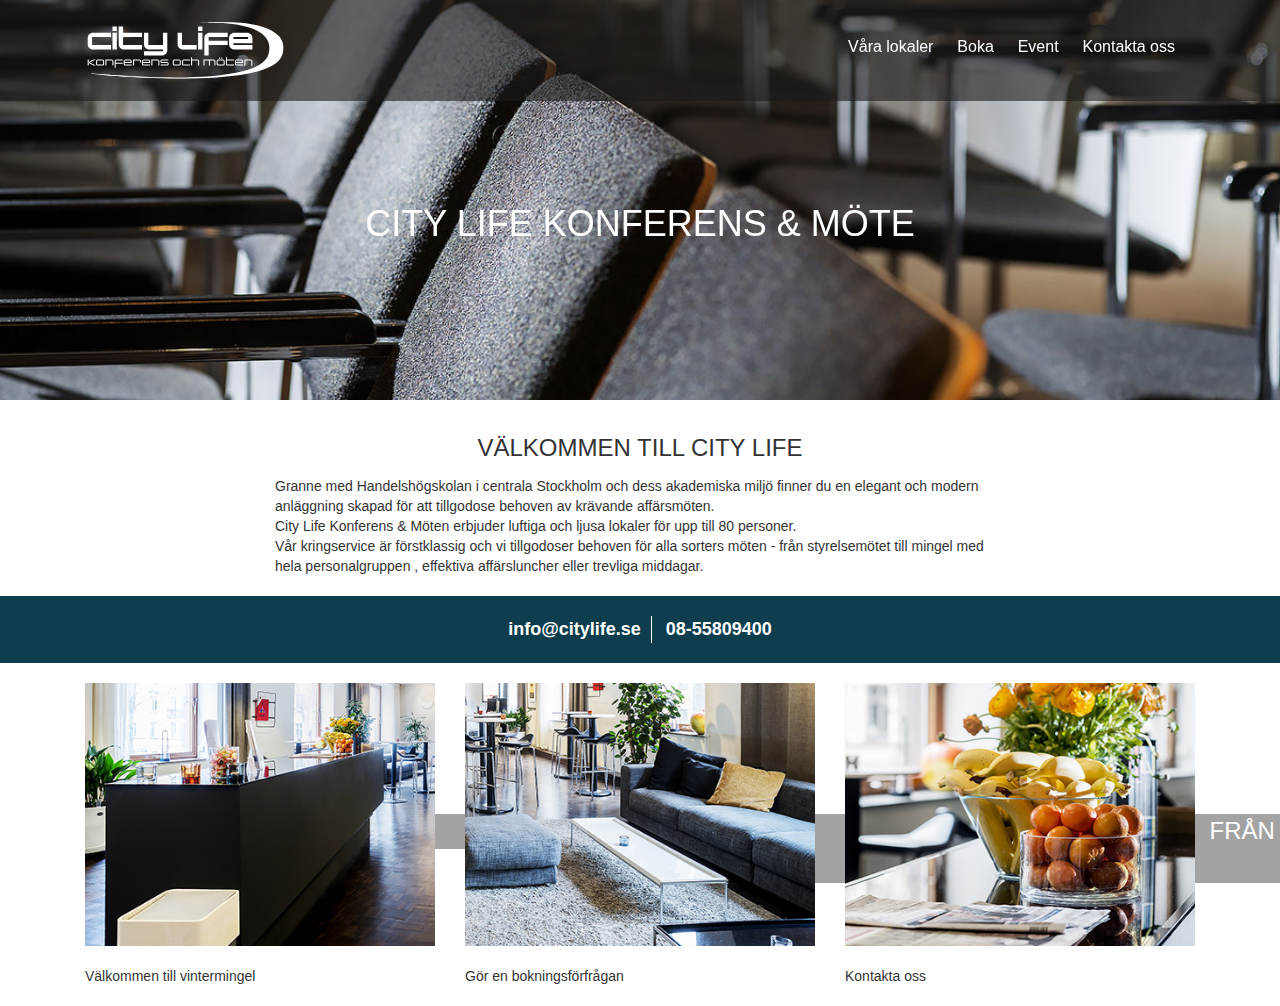
==== commit ea7b496c: "Added promotion images" ====
--- a/index.html
+++ b/index.html
@@ -48,16 +48,43 @@
 <div class="section">
 	<div class="container">
 		<div class="col-md-4">
-			<img src="img/lokal1.jpg" alt="lokal1">
+			<div class="promotion">
+				<img src="img/lokal1.jpg" alt="lokal1">
+				<span>Centralt</span>
+			</div>
 		</div>
 		<div class="col-md-4">
-			<img src="img/lokal2.jpg" alt="lokal2">
+			<div class="promotion">
+				<img src="img/lokal2.jpg" alt="lokal2">
+				<span>Gör en bokningsförfrågan</span>
+			</div>			
 		</div>
 		<div class="col-md-4">
-			<img src="img/lokal3.jpg" alt="lokal3">
+			<div class="promotion">
+				<img src="img/lokal3.jpg" alt="lokal3">
+				<span>Från styrelsemöte till mingel</span>
+			</div>		
 		</div>
 	</div>
 </div>
-	
+<div class="section buttons">
+	<div class="container">
+		<div class="col-md-4">
+			<div class="button">
+				<span>Välkommen till vintermingel</span>
+			</div>
+		</div>
+		<div class="col-md-4">
+			<div class="button">
+				<span>Gör en bokningsförfrågan</span>
+			</div>
+		</div>
+		<div class="col-md-4">
+			<div class="button">
+				<span>Kontakta oss</span>
+			</div>
+		</div>
+	</div>
+</div>	
 </body>
 </html>--- a/css/screen.css
+++ b/css/screen.css
@@ -1635,6 +1635,22 @@
     font-weight: bold;
     display: inline-block; }
 
+.promotion {
+  position: relative; }
+  .promotion img {
+    width: 100%;
+    height: auto; }
+  .promotion span {
+    position: absolute;
+    color: #FFFFFF;
+    font-size: 24px;
+    top: 50%;
+    width: 100%;
+    text-align: center;
+    padding: 0 10px;
+    text-transform: uppercase;
+    background: rgba(26, 25, 25, 0.4); }
+
 h1 {
   font-size: 36px;
   line-height: 1.5; }
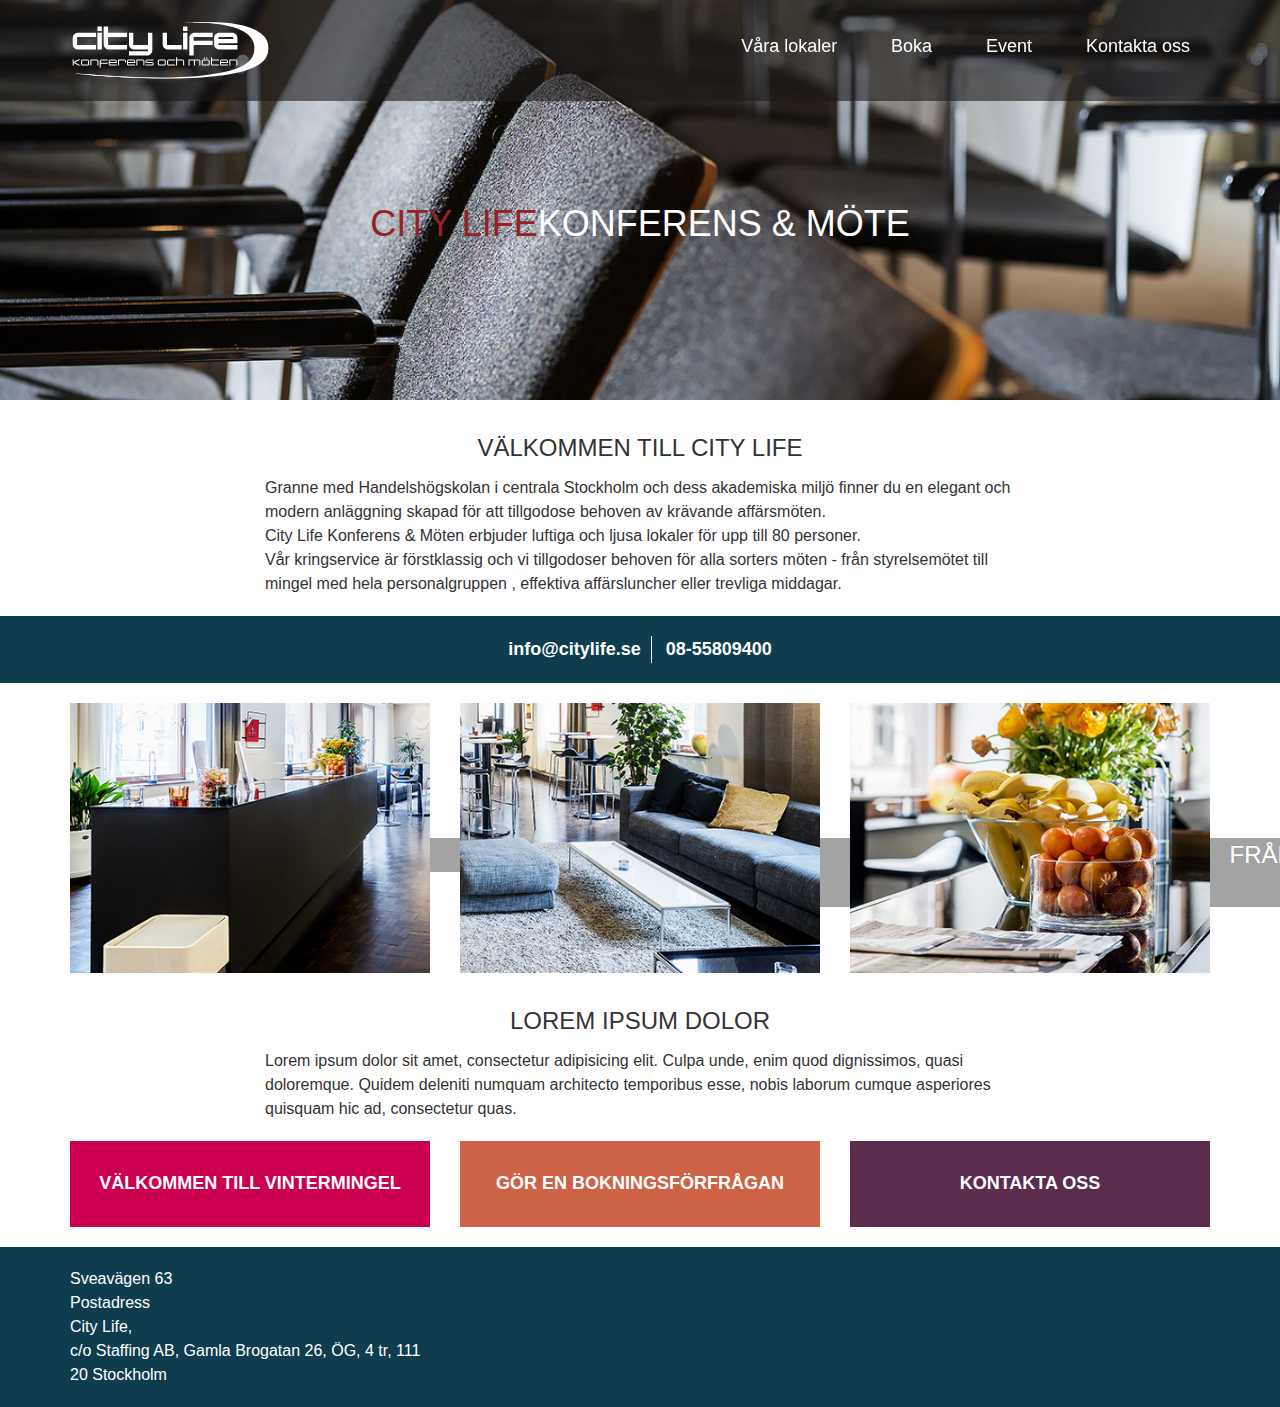
==== commit fa5e94c0: "tabbed content and styling" ====
--- a/index.html
+++ b/index.html
@@ -2,6 +2,7 @@
 <html lang="en">
 <head>
 	<meta charset="UTF-8">
+	<meta name="viewport" content="width=device-width, initial-scale=1.0">
 	<title>Start</title>
 	<link rel="stylesheet" href="css/screen.css">
 	<script></script>
@@ -9,82 +10,125 @@
 <body>
 <header>
 	<div class="container">
-		<div class="col-sm-12">
-			<a class="logo"><img src="img/citylife-logo.svg" alt="citylife"></a>
-			<nav class="menu">
-				<ul>
-					<li><a href="#">Våra lokaler</a></li>
-					<li><a href="#">Boka</a></li>
-					<li><a href="#">Event</a></li>
-					<li><a href="#">Kontakta oss</a></li>
-				</ul>
-			</nav>
+		<div class="row">
+			<div class="col-sm-12">
+				<a class="logo"><img src="img/citylife-logo.svg" alt="citylife"></a>
+				<nav class="menu">
+					<ul>
+						<li><a href="#">Våra lokaler</a></li>
+						<li><a href="#">Boka</a></li>
+						<li><a href="#">Event</a></li>
+						<li><a href="#">Kontakta oss</a></li>
+					</ul>
+				</nav>
+			</div>
 		</div>
 	</div>
 </header>
 <div class="section hero" style="background:url('img/cover.jpg')no-repeat center center; background-size:cover;">
-	<h1 class="heading"><span>City Life </span>konferens & möte</h1>
+	<h1 class="heading"><span>City Life</span>konferens & möte</h1>
 </div>
 <div class="section">
 	<div class="container">
-		<div class="col-md-8 col-md-offset-2 text-box">
-			<h2>Välkommen till city life</h2>
-			<p>Granne med Handelshögskolan i centrala Stockholm och dess akademiska miljö finner du en elegant och modern anläggning skapad för att tillgodose behoven av krävande affärsmöten.</p>
-			<p>City Life Konferens & Möten erbjuder luftiga och ljusa lokaler för upp till 80 personer.</p>
-			<p>Vår kringservice är förstklassig och vi tillgodoser behoven för alla sorters möten  - från styrelsemötet till mingel med hela personalgruppen , effektiva affärsluncher eller trevliga middagar.</p>
+		<div class="row">
+			<div class="col-md-8 col-md-offset-2 text-box">
+				<h2>Välkommen till city life</h2>
+				<p>Granne med Handelshögskolan i centrala Stockholm och dess akademiska miljö finner du en elegant och modern anläggning skapad för att tillgodose behoven av krävande affärsmöten.</p>
+				<p>City Life Konferens & Möten erbjuder luftiga och ljusa lokaler för upp till 80 personer.</p>
+				<p>Vår kringservice är förstklassig och vi tillgodoser behoven för alla sorters möten  - från styrelsemötet till mingel med hela personalgruppen , effektiva affärsluncher eller trevliga middagar.</p>
+			</div>
 		</div>
 	</div>
 </div>
 <div class="section seaweed">
 	<div class="container">
-		<div class="col-sm-12">
-			<div class="contact-ribbon">
-				<div><a href="mailto:info@citylife.se">info@citylife.se</a></div>
-				<div><a href="tel:0855809400">08-55809400</a></div>
+		<div class="row">
+			<div class="col-sm-12">
+				<div class="contact-ribbon">
+					<div><a href="mailto:info@citylife.se">info@citylife.se</a></div>
+					<div><a href="tel:0855809400">08-55809400</a></div>
+				</div>
 			</div>
 		</div>
 	</div>
 </div>
 <div class="section">
 	<div class="container">
-		<div class="col-md-4">
-			<div class="promotion">
-				<img src="img/lokal1.jpg" alt="lokal1">
-				<span>Centralt</span>
+		<div class="row">
+			<div class="col-md-4">
+				<div class="promotion">
+					<img src="img/lokal1.jpg" alt="lokal1">
+					<span>Centralt</span>
+				</div>
+			</div>
+			<div class="col-md-4">
+				<div class="promotion">
+					<img src="img/lokal2.jpg" alt="lokal2">
+					<span>Luftiga och ljusa lokaler</span>
+				</div>			
+			</div>
+			<div class="col-md-4">
+				<div class="promotion">
+					<img src="img/lokal3.jpg" alt="lokal3">
+					<span>Från styrelsemöte till mingel</span>
+				</div>		
 			</div>
 		</div>
-		<div class="col-md-4">
-			<div class="promotion">
-				<img src="img/lokal2.jpg" alt="lokal2">
-				<span>Gör en bokningsförfrågan</span>
-			</div>			
-		</div>
-		<div class="col-md-4">
-			<div class="promotion">
-				<img src="img/lokal3.jpg" alt="lokal3">
-				<span>Från styrelsemöte till mingel</span>
-			</div>		
+	</div>
+</div>
+<div class="section">
+	<div class="container">
+		<div class="row">
+			<div class="col-md-8 col-md-offset-2 text-box">
+				<h2>lorem ipsum dolor</h2>
+				<p>Lorem ipsum dolor sit amet, consectetur adipisicing elit. Culpa unde, enim quod dignissimos, quasi doloremque. Quidem deleniti numquam architecto temporibus esse, nobis laborum cumque asperiores quisquam hic ad, consectetur quas.</p>
+			</div>
 		</div>
 	</div>
 </div>
 <div class="section buttons">
 	<div class="container">
-		<div class="col-md-4">
-			<div class="button">
-				<span>Välkommen till vintermingel</span>
+		<div class="row">
+			<div class="col-md-4">
+				<a href="#">
+					<div class="button pink">
+						<span>Välkommen till vintermingel</span>
+					</div>
+				</a>
 			</div>
-		</div>
-		<div class="col-md-4">
-			<div class="button">
-				<span>Gör en bokningsförfrågan</span>
+			<div class="col-md-4">
+				<a href="#">
+					<div class="button orange">
+						<span>Gör en bokningsförfrågan</span>
+					</div>					
+				</a>
 			</div>
-		</div>
-		<div class="col-md-4">
-			<div class="button">
-				<span>Kontakta oss</span>
+			<div class="col-md-4">
+				<a href="#">
+					<div class="button purple">
+						<span>Kontakta oss</span>
+					</div>
+				</a>
 			</div>
 		</div>
 	</div>
-</div>	
+</div>
+<footer>
+	<div class="container">
+		<div class="row">
+			<div class="col-sm-4">
+				<p>
+					Sveavägen 63<br>
+					Postadress<br>
+					City Life,<br>
+					c/o Staffing AB, Gamla Brogatan 26, ÖG, 4 tr, 111 20 Stockholm
+				</p>	
+			</div>
+			<div class="col-sm-4">
+
+			</div>
+		</div>
+	</div>
+</footer>	
 </body>
 </html>--- a/css/screen.css
+++ b/css/screen.css
@@ -1607,6 +1607,39 @@
   filter: alpha(opacity=0);
   opacity: 0; }
 
+h1 {
+  font-size: 36px;
+  line-height: 1.5; }
+
+h2 {
+  font-size: 24px;
+  line-height: 1.5;
+  text-align: center;
+  text-transform: uppercase;
+  margin: 10px 0; }
+
+p {
+  font-size: 16px;
+  line-height: 1.5; }
+
+a {
+  color: #932226; }
+
+ul li {
+  list-style: none;
+  background: url("../img/square.svg") left center no-repeat;
+  padding-left: 30px;
+  margin-bottom: 10px; }
+
+.section {
+  margin-bottom: 20px; }
+  .section.seaweed {
+    background: #0E3E4E;
+    padding: 20px 0; }
+
+.center {
+  text-align: center; }
+
 .hero {
   height: 400px;
   overflow: hidden; }
@@ -1620,6 +1653,8 @@
     color: #FFFFFF;
     text-transform: uppercase;
     font-size: 36px; }
+    .hero .heading span {
+      color: #932226; }
 
 .contact-ribbon {
   text-align: center; }
@@ -1634,6 +1669,45 @@
     line-height: 1.5;
     font-weight: bold;
     display: inline-block; }
+
+.info-box {
+  cursor: pointer;
+  margin-bottom: 20px;
+  display: block;
+  color: #1A1919; }
+  .info-box:hover {
+    text-decoration: none;
+    color: #1A1919; }
+  .info-box img {
+    width: 100%; }
+  .info-box .info-box-text {
+    padding: 20px 20px 40px 20px;
+    background-color: white;
+    border: 1px solid grey;
+    text-align: center; }
+    .info-box .info-box-text h2 {
+      margin-top: 0; }
+
+.info-box_red {
+  background-color: #932226; }
+  .info-box_red:hover .info-box-text, .info-box_red:hover img {
+    opacity: 0.5; }
+  .info-box_red .info-box-text {
+    border-top: 10px solid #932226; }
+
+.info-box_purple {
+  background-color: #5B2C4B; }
+  .info-box_purple:hover .info-box-text, .info-box_purple:hover img {
+    opacity: 0.5; }
+  .info-box_purple .info-box-text {
+    border-top: 10px solid #5B2C4B; }
+
+.info-box_orange {
+  background-color: #CE6247; }
+  .info-box_orange:hover .info-box-text, .info-box_orange:hover img {
+    opacity: 0.5; }
+  .info-box_orange .info-box-text {
+    border-top: 10px solid #CE6247; }
 
 .promotion {
   position: relative; }
@@ -1651,31 +1725,80 @@
     text-transform: uppercase;
     background: rgba(26, 25, 25, 0.4); }
 
-h1 {
-  font-size: 36px;
-  line-height: 1.5; }
-
-h2 {
-  font-size: 24px;
-  line-height: 1.5;
-  text-align: center;
-  text-transform: uppercase;
-  margin: 10px 0; }
-
-.section {
-  margin-bottom: 20px; }
-  .section.seaweed {
-    background: #0E3E4E;
-    padding: 20px 0; }
+.tabs {
+  position: relative;
+  min-height: 300px;
+  clear: both;
+  margin: 25px 0; }
+
+.tab {
+  float: left; }
+
+.tab label {
+  background: #eee;
+  padding: 10px;
+  border: 1px solid #ccc;
+  margin-left: -1px;
+  position: relative;
+  left: 1px; }
+
+.tab [type=radio] {
+  display: none; }
+
+.content {
+  position: absolute;
+  top: 28px;
+  left: 0;
+  background: white;
+  right: 0;
+  bottom: 0;
+  margin-top: 1px; }
+  .content img {
+    width: 100%;
+    height: auto; }
+    @media (max-width: 993px) {
+      .content img {
+        width: auto; } }
+    @media (max-width: 430px) {
+      .content img {
+        width: 100%; } }
+
+[type=radio]:checked ~ label {
+  background: white;
+  border-bottom: 1px solid white;
+  z-index: 2; }
+
+[type=radio]:checked ~ label ~ .content {
+  z-index: 1; }
+
+.buttons .button {
+  padding: 30px 20px; }
+  .buttons .button.pink {
+    background: #CB0050; }
+  .buttons .button.orange {
+    background: #CE6247; }
+  .buttons .button.purple {
+    background: #5B2C4B; }
+  .buttons .button:hover {
+    background: #932226; }
+  .buttons .button span {
+    color: #FFFFFF;
+    text-align: center;
+    text-transform: uppercase;
+    font-size: 18px;
+    display: block;
+    font-weight: bold; }
 
 header {
   background: rgba(26, 25, 25, 0.6);
   position: fixed;
-  width: 100%; }
+  width: 100%;
+  z-index: 100; }
   header .logo {
     float: left;
     display: inline-block;
-    margin: 20px 0; }
+    margin: 20px 0;
+    z-index: 10; }
     header .logo img {
       width: 200px;
       height: auto; }
@@ -1687,7 +1810,15 @@
     header .menu ul li {
       display: inline;
       line-height: 1.5;
-      margin-right: 20px; }
+      margin-right: 20px;
+      background: none; }
+      header .menu ul li.active a {
+        color: #932226; }
       header .menu ul li a {
         color: #FFFFFF;
-        font-size: 16px; }
+        font-size: 18px; }
+
+footer {
+  background-color: #0E3E4E;
+  padding: 20px 0;
+  color: white; }
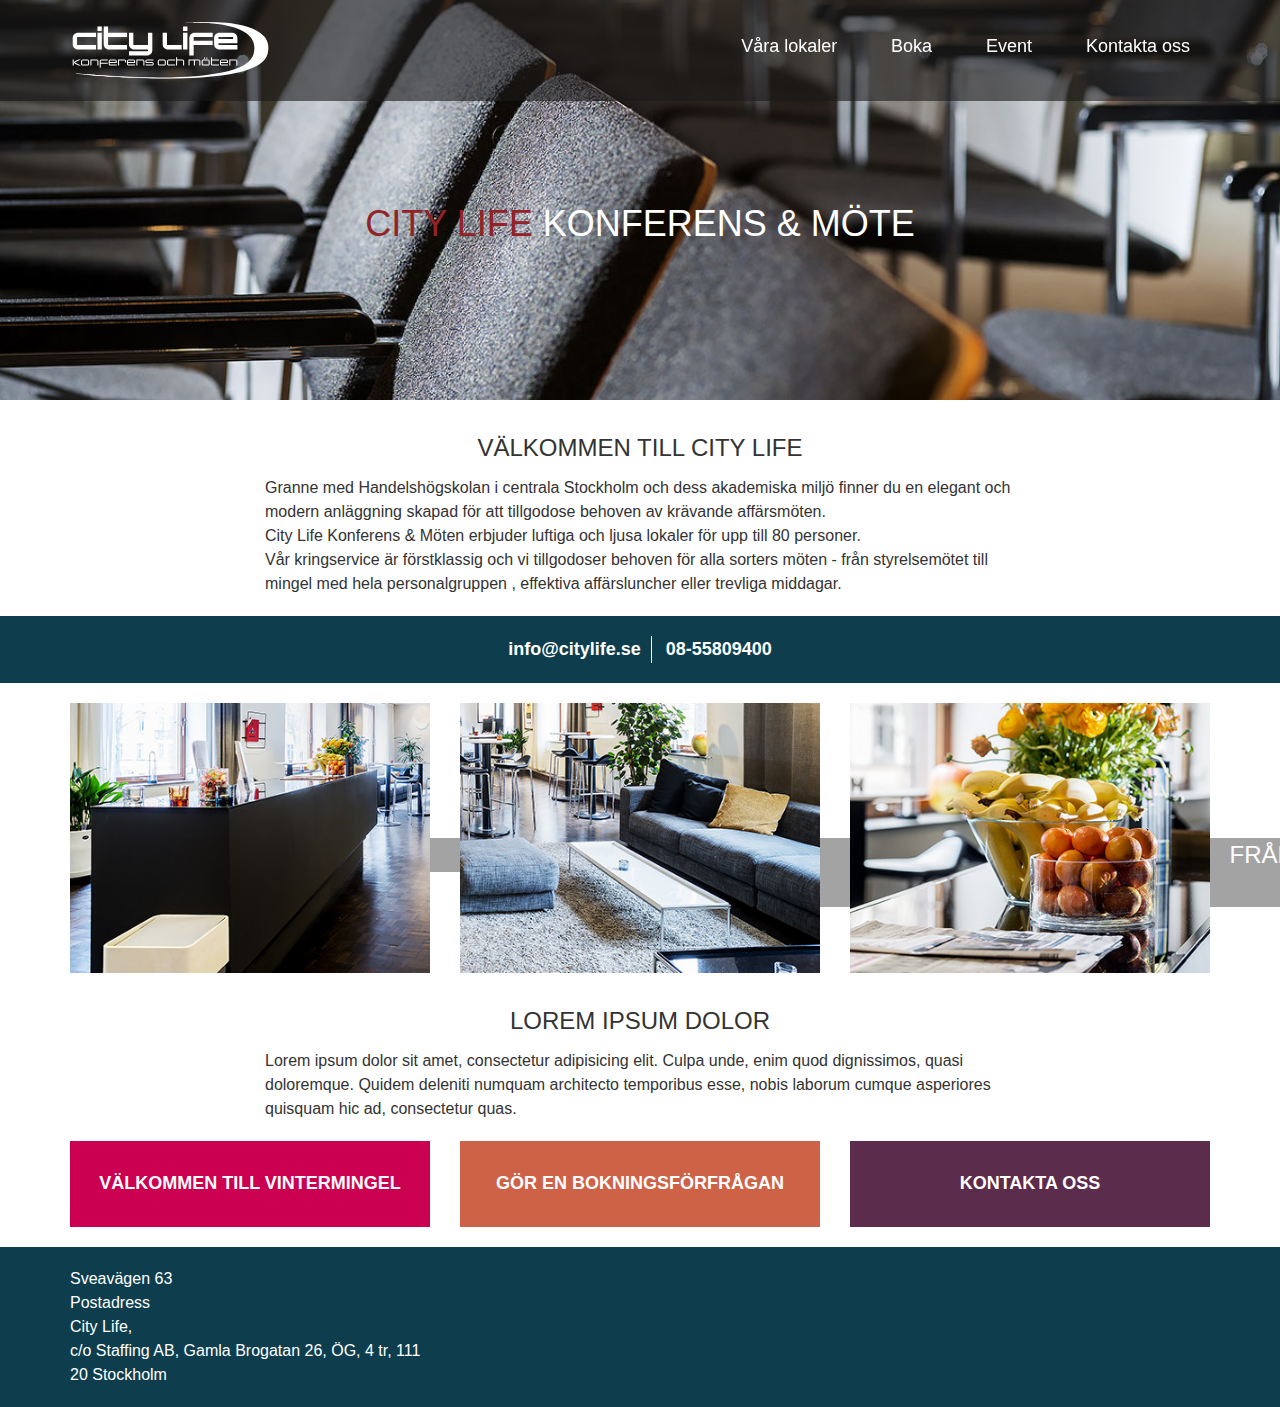
==== commit 2c400103: "script all pages" ====
--- a/index.html
+++ b/index.html
@@ -3,16 +3,17 @@
 <head>
 	<meta charset="UTF-8">
 	<meta name="viewport" content="width=device-width, initial-scale=1.0">
-	<title>Start</title>
+	<title>Citylife | Start</title>
 	<link rel="stylesheet" href="css/screen.css">
-	<script></script>
+	<script type="text/javascript" src="./script/jquery-1.10.1.min.js"></script>
 </head>
 <body>
 <header>
 	<div class="container">
 		<div class="row">
 			<div class="col-sm-12">
-				<a class="logo"><img src="img/citylife-logo.svg" alt="citylife"></a>
+				<a href="/" class="logo"><img src="img/citylife-logo.svg" alt="citylife"></a>
+				<a href="#" class="toggle-menu">Meny</a>
 				<nav class="menu">
 					<ul>
 						<li><a href="#">Våra lokaler</a></li>
@@ -26,7 +27,7 @@
 	</div>
 </header>
 <div class="section hero" style="background:url('img/cover.jpg')no-repeat center center; background-size:cover;">
-	<h1 class="heading"><span>City Life</span>konferens & möte</h1>
+	<h1 class="heading"><span>City Life</span> konferens & möte</h1>
 </div>
 <div class="section">
 	<div class="container">
@@ -130,5 +131,6 @@
 		</div>
 	</div>
 </footer>	
+<script type="text/javascript" src="./script/script.js"></script>
 </body>
 </html>--- a/css/screen.css
+++ b/css/screen.css
@@ -1678,6 +1678,12 @@
   .info-box:hover {
     text-decoration: none;
     color: #1A1919; }
+    .info-box:hover .info-box-text, .info-box:hover img {
+      -ms-transition: all ease .8s;
+      -o-transition: all ease .8s;
+      -webkit-transition: all ease .8s;
+      -moz-transition: all ease .8s;
+      transition: all ease .8s; }
   .info-box img {
     width: 100%; }
   .info-box .info-box-text {
@@ -1802,21 +1808,43 @@
     header .logo img {
       width: 200px;
       height: auto; }
+  header .toggle-menu {
+    font-size: 30px;
+    float: right;
+    display: none;
+    margin-top: 30px; }
+    @media screen and (max-width: 640px) {
+      header .toggle-menu {
+        display: block; } }
   header .menu {
     line-height: 55px;
     display: block;
     float: right;
-    padding: 20px 0; }
+    padding: 20px 0;
+    display: block; }
+    @media screen and (max-width: 640px) {
+      header .menu {
+        display: none;
+        width: 100%; } }
     header .menu ul li {
       display: inline;
       line-height: 1.5;
       margin-right: 20px;
       background: none; }
+      @media screen and (max-width: 640px) {
+        header .menu ul li {
+          display: block;
+          text-align: center; } }
       header .menu ul li.active a {
         color: #932226; }
       header .menu ul li a {
         color: #FFFFFF;
         font-size: 18px; }
+        @media screen and (max-width: 640px) {
+          header .menu ul li a {
+            display: block;
+            padding: 20px;
+            font-size: 28px; } }
 
 footer {
   background-color: #0E3E4E;
